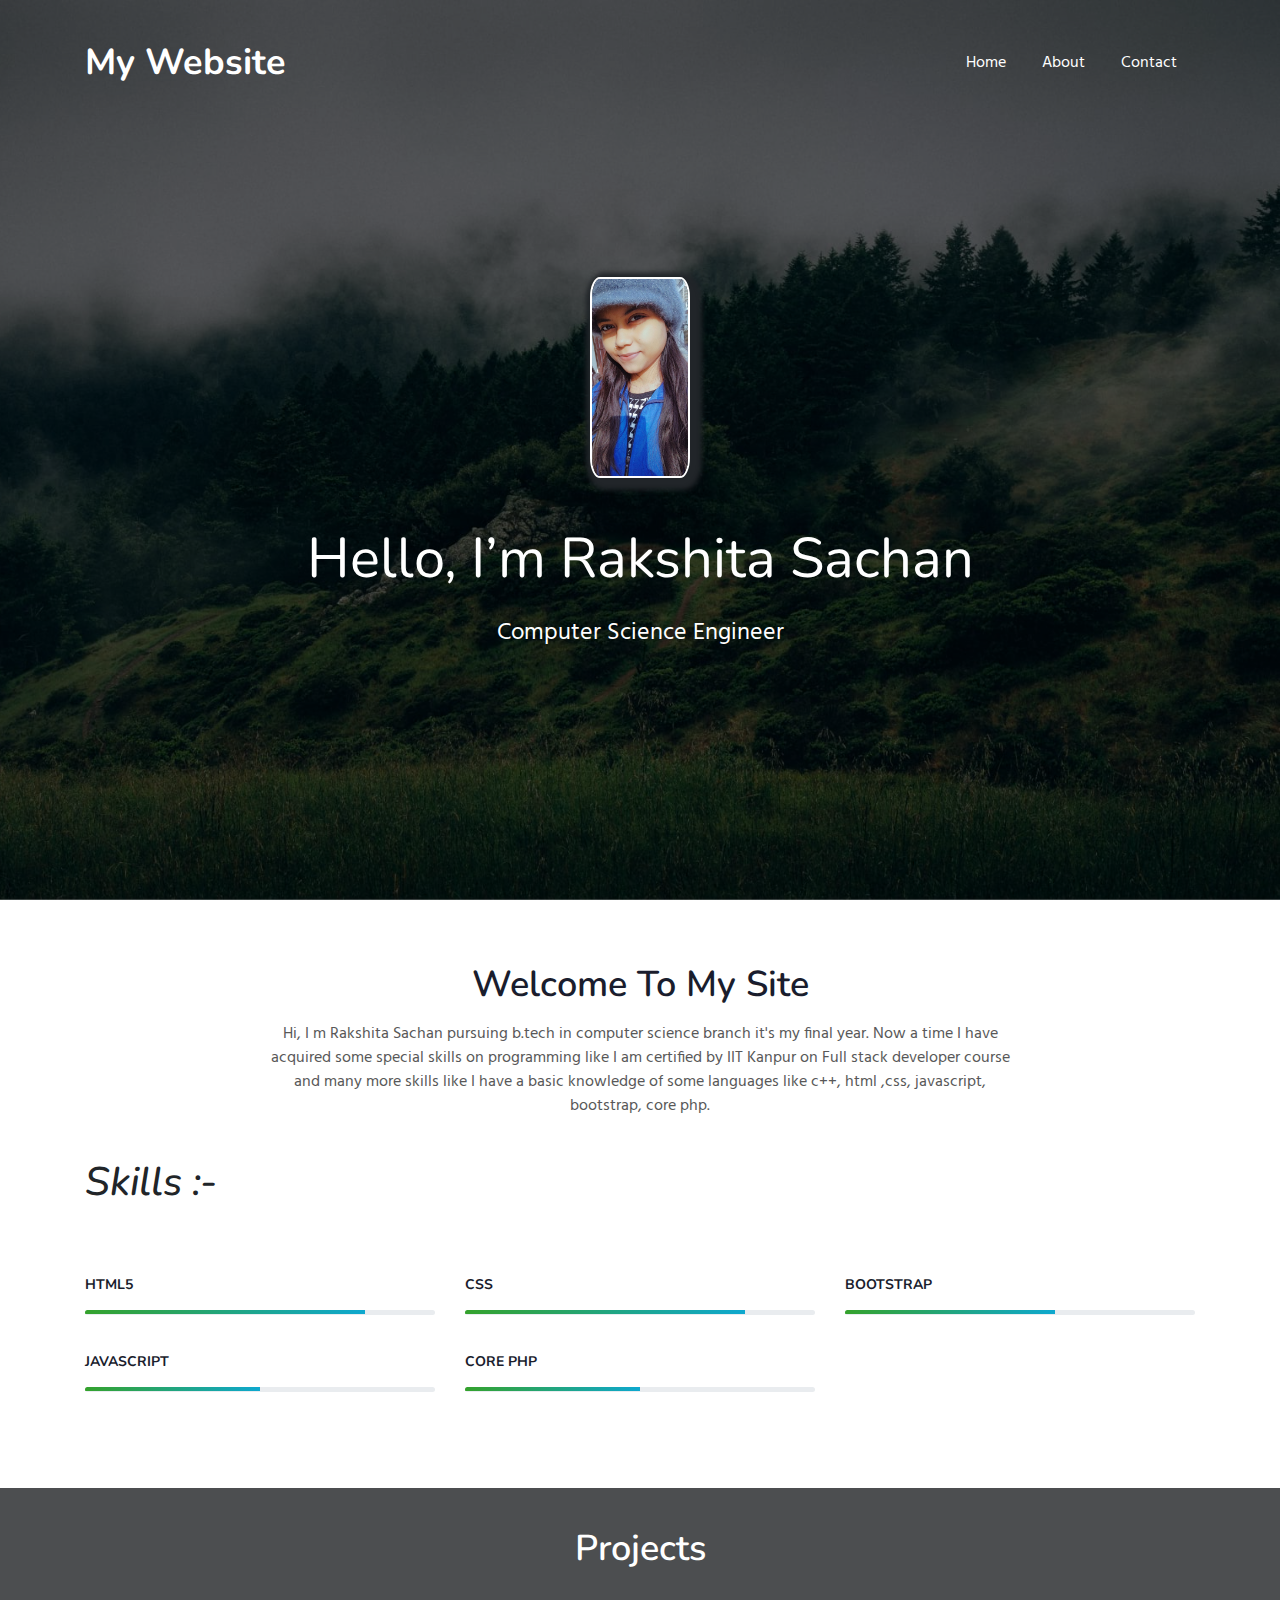
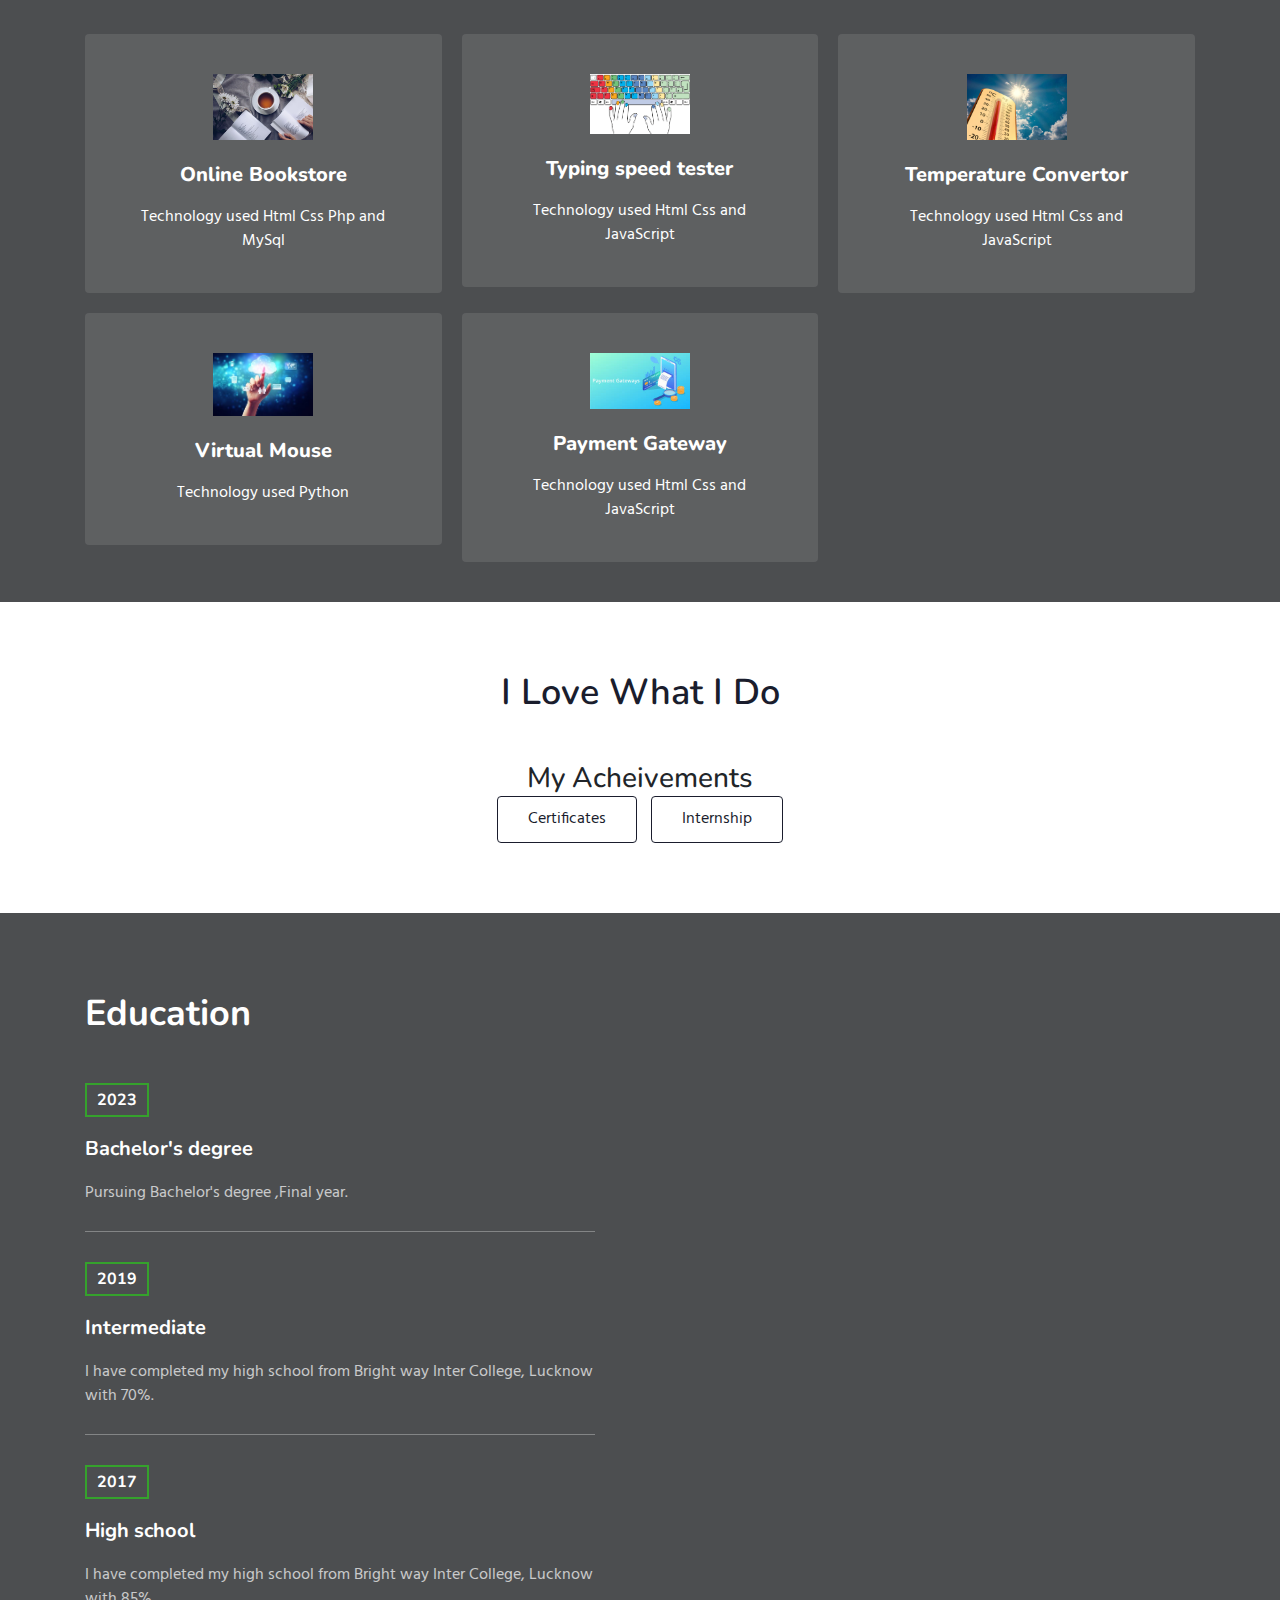
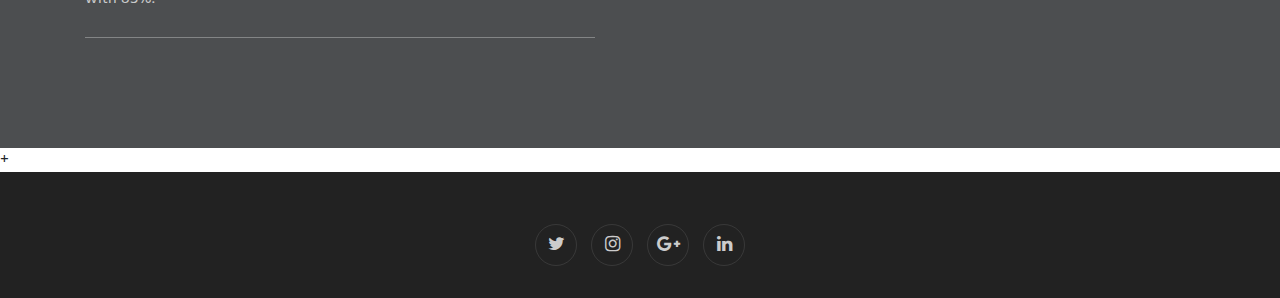
==== index.html @ 0a366fba "Update index.html" ====
<!--
Author: W3layouts
Author URL: http://w3layouts.com
-->
<!doctype html>
<html lang="en">
  <head>
    <!-- Required meta tags -->
    <meta charset="utf-8">
    <meta name="viewport" content="width=device-width, initial-scale=1, shrink-to-fit=no">

    <title>My Website a Personal Portfolio </title>
    <!-- web fonts -->
    <link href="//fonts.googleapis.com/css?family=Nunito:400,600,700,800,900&display=swap" rel="stylesheet">
    <link href="//fonts.googleapis.com/css?family=Hind&display=swap" rel="stylesheet">
    <!-- //web fonts -->
    <!-- Template CSS -->
    <link rel="stylesheet" href="assets/css/style-starter.css">
  </head>
  <body>

<section class="w3l-bootstrap-header">
  <nav class="navbar navbar-expand-lg navbar-light py-lg-3 py-2">
    <div class="container">
      <a class="navbar-brand" href="index.html"> My Website</a>
      <!-- if logo is image enable this   
    <a class="navbar-brand" href="#index.html">
        <img src="image-path" alt="Your logo" title="Your logo" style="height:35px;" />
    </a> -->
      <button class="navbar-toggler" type="button" data-toggle="collapse" data-target="#navbarSupportedContent"
        aria-controls="navbarSupportedContent" aria-expanded="false" aria-label="Toggle navigation">
        <span class="navbar-toggler-icon fa fa-bars"></span>
      </button>

      <div class="collapse navbar-collapse" id="navbarSupportedContent">
        <ul class="navbar-nav ml-auto">
          <li class="nav-item">
            <a class="nav-link" href="index.html">Home</a>
          </li>
          <li class="nav-item">
            <a class="nav-link" href="about.html">About</a>
          </li>
          
         
        
          <li class="nav-item">
            <a class="nav-link" href="contact.html">Contact</a>
          </li>
        </ul>
        
      </div>
    </div>
  </nav>
</section>
 <!--  Main banner section -->
 <section class="w3l-main-banner" id="home">
  <div class="companies20-content">
    <div class="companies-wrapper">
        <div class="item">
         
            <div class="slider-info banner-view text-center">
              <div class="banner-info container">
                <img src="assets/images/img5.jpg" alt="about image" width="100px" class="img-fluid">
                <h3 class="banner-text mt-5">Hello, I’m Rakshita Sachan
                  </h3>
                  <p class="my-4 mb-5">Computer Science Engineer</p><br>
               
              </div>
            </div>
          
        </div>
    </div>
  </div>
</section>
 <!--  //Main banner section -->
<section class="w3l-about ">
<div class="skills-bars py-5">
 <div class="container py-md-3">
  <div class="heading text-center mx-auto">
    <h3 class="head">Welcome To My Site</h3>
    <p class="my-3 head"> Hi, I m Rakshita Sachan pursuing b.tech in computer science branch it's my final year. Now a time I have acquired some special skills on programming like  I am certified by IIT Kanpur on Full stack developer course and many more skills like I have a basic knowledge of some languages like c++, html ,css, javascript, bootstrap, core php.</p>
      
    </div><br>
    <h1 class="head"><i>Skills :-</i></h1>
<div class="row mt-5 pt-3">
    <div class="col-lg-4 col-md-4 col-sm-6 skills-bar-grids mb-4 pb-2">
        <h4>HTML5</h4>
        <div class="progress">
        <div class="progress-bar progress-bar-striped bg-color" role="progressbar" style="width: 80% ;height:4px;" aria-valuenow="50" aria-valuemin="0" aria-valuemax="100">
      </div>
    </div>
</div>
    <div class="col-lg-4 col-md-4 col-sm-6 skills-bar-grids mb-4 pb-2">
        <h4>CSS</h4>
        <div class="progress">
        <div class="progress-bar progress-bar-striped bg-color" role="progressbar" style="width: 80% ;height:4px;" aria-valuenow="50" aria-valuemin="0" aria-valuemax="100">
      </div>
    </div>
</div>
<div class="col-lg-4  col-md-4 col-sm-6 skills-bar-grids mb-4 pb-2">
    <h4>BOOTSTRAP</h4>
    <div class="progress">
    <div class="progress-bar progress-bar-striped bg-color" role="progressbar" style="width: 60% ;height:4px;" aria-valuenow="50" aria-valuemin="0" aria-valuemax="100">
  </div>
</div>
</div>
<div class="col-lg-4  col-md-4 col-sm-6 skills-bar-grids mb-4 pb-2">
    <h4>JAVASCRIPT</h4>
    <div class="progress">
    <div class="progress-bar progress-bar-striped bg-color" role="progressbar" style="width: 50% ;height:4px;" aria-valuenow="50" aria-valuemin="0" aria-valuemax="100">
  </div>
</div>
</div>
<div class="col-lg-4  col-md-4 col-sm-6 skills-bar-grids mb-4 pb-2">
    <h4>CORE PHP</h4>
    <div class="progress">
    <div class="progress-bar progress-bar-striped bg-color" role="progressbar" style="width: 50% ;height:4px;" aria-valuenow="50" aria-valuemin="0" aria-valuemax="100">
  </div>
</div>
</div>


 </div>
 </div>
</div>
 </section>
<section class="w3l-feature-3" id="features">
	<div class="grid top-bottom">
		<div class="container">
			<div class="heading text-center mx-auto">
                <h3 class="head text-white">Projects</h3>
          
              </div>
			<a href="https://github.com/rakshitasachan/online-bookshelf.github.io"> <div class="middle-section grid-column text-center mt-5 pt-3">
				<div class="three-grids-columns">
					<span ><img src="assets\images\img2.jpg" width="100px"></span>
					<h4>Online Bookstore</h4>
					<p>Technology used  Html Css Php and MySql</p>
				</div></a>
        <a href="https://github.com/rakshitasachan/typing-speed-tester-">
				<div class="three-grids-columns">
        <span ><img src="assets\images\img3.png" width="100px"></span>
					<h4>Typing speed tester</h4>
					<p>Technology used  Html Css and JavaScript</p>
					
				</div></a>
        <a href="https://github.com/rakshitasachan/temp-convertor.github.io">
				<div class="three-grids-columns">
        <span ><img src="assets\images\img4.jpg" width="100px"></span>
					<h4>Temperature Convertor</h4>
					<p>Technology used  Html Css and JavaScript </p>
					
				</div></a>

			 <a href="https://github.com/rakshitasachan/virtual_mouse">
				<div class="three-grids-columns">
        <span ><img src="assets\images\mouse.jpg" width="100px"></span>
					<h4>Virtual Mouse</h4>
					<p>Technology used Python</p>
					
				</div></a>

			
			 <a href="https://github.com/rakshitasachan/paymentgateway">
				<div class="three-grids-columns">
        <span ><img src="assets\images\pay.jpg" width="100px"></span>
					<h4>Payment Gateway</h4>
					<p>Technology used Html Css and JavaScript</p>
					
				</div></a>
			</div>
		</div>
	</div>
</section>
<div class="products-4" id="portfolio">
    <!-- Products4 block -->
    <div id="products4-block" class="text-center">
        <div class="container">
            <div class="heading text-center mx-auto mb-5">
                <h3 class="head">I Love What I Do </H3>
              
               
              </div>
              <H3>My Acheivements</h3>
            <input id="tab2" type="radio" name="tabs">
            <label class="tabtle" for="tab2">Certificates</label>

            <input id="tab3" type="radio" name="tabs">
            <label class="tabtle" for="tab3">Internship</label>




            <section id="content2" class="tab-content text-left">
                <div class="d-grid grid-col-3">
                    <div class="product">
                        <a href="assets/images/img7.jpg" data-lightbox="example-set"
                            
                            <figure>
                                <img src="assets/images/img7.jpg" class="img-responsive" alt="" />
                            </figure>
                        </a>
                        
                    </div>
                    <div class="product">
                        <a href="assets/images/imgs.jpg" data-lightbox="example-set"
                          
                            <figure>
                                <img src="assets/images/imgs.jpg" class="img-responsive" alt="" />
                            </figure>
                        </a>
                       
                    </div>
                    <div class="product">
                        <a href="assets/images/img9.jpg" data-lightbox="example-set"
                      
                            <figure>
                                <img src="assets/images/img9.jpg" class="img-responsive" alt="" />
                            </figure>
                        </a>
                       
                    </div>
                   
                    
                        
                 
            </section>

            <section id="content3" class="tab-content text-left">
             <div class="d-grid grid-col-3">
                    <div class="product">
                        <a href="assets/images/img10.jpg" data-lightbox="example-set">
                            
                            <figure>
                                <img src="assets/images/img10.jpg" class="img-responsive" alt="" width=""/>
                            </figure>
                        </a>
                    </div>
    <div class="product">
                        <a href="assets/images/certi.jpg" data-lightbox="example-set">
                            
                            <figure>
                               <img src="assets/images/certi.jpg" class="img-responsive" alt="" width=""/>
                            </figure>
                        </a>
                    </div>
   <div class="product">
		     <a href="assets/images/prutor.jpg" data-lightbox="example-set">
                            
                            <figure>
                               <img src="assets/images/prutor.jpg".jpg" class="img-responsive" alt="" width="50px"/>
                            </figure>
                        </a>
                    </div>
	     </div>
                
            </section>

            <section id="content4" class="tab-content text-left">
                <div class="d-grid grid-col-3">
                    <div class="product">
                        <a href="assets/images/g8.jpg" data-lightbox="example-set"
                        
                            <figure>
                                <img src="assets/images/g8.jpg" class="img-responsive" alt="" />
                            </figure>
                        </a>
                        
                    </div>
                    <div class="product">
                        <a href="assets/images/g1.jpg" data-lightbox="example-set"
                          
                                <img src="assets/images/g1.jpg" class="img-responsive" alt="" />
                            </figure>
                        </a>
                        
                    </div>
                </div>
            </section>
        </div>
    </div>
    <!-- Products4 block -->
</div>
<script src="assets/js/jquery-3.3.1.min.js"></script>
<script src="assets/js/lightbox-plus-jquery.min.js"></script>
<section class="services-12" id="experience">
	<div class="form-12-content">
		<div class="container">
			<div class="grid grid-column-2 ">
				
			
					<div class="column2">
            <h3 class="mb-5">Education</h3>
            <div class="experience-top">
              <h5>2023</h5>
              <h4> Bachelor's degree</h4>
              <p class="my-3 text-white">Pursuing  Bachelor's degree ,Final year.  </p>
              </div>
              <div class="experience-top">
                <h5>2019</h5>
                <h4>Intermediate</h4>
                <p class="my-3 text-white">I have completed my high school from Bright way Inter College, Lucknow with 70%.</p>
                </div>
                <div class="experience-top">
                  <h5>2017</h5>
                  <h4>High school</h4>
                  <p class="my-3 text-white">I have completed my high school from Bright way Inter College, Lucknow with 85%.</p>
                  </div>
					</div>
			</div>
		</div>
	</div>
</section>

     
+ 
 <!-- grids block 5 -->
 <section class="w3l-footer-29-main" id="footer">
  <div class="footer-29 text-center">
      <div class="container">
        
        <div class="main-social-footer-29">
                    
      
          <a href="https://twitter.com/RakshitaSachan" class="twitter"><span class="fa fa-twitter"></span></a>
          <a href="https://instagram.com/_r.a.k.s.h.i.i.i_0?igshid=YmMyMTA2M2Y=" class="instagram"><span class="fa fa-instagram"></span></a>
          <a href="mailto: rakshitasachan@gmail.com" class="google-plus"><span class="fa fa-google-plus"></span></a>
          <a href="https://www.linkedin.com/in/rakshita-sachan-43b443237/" class="linkedin"><span class="fa fa-linkedin"></span></a>
  
  </div>
   <!-- move top -->
  <button onclick="topFunction()" id="movetop" title="Go to top">
              <span class="fa fa-angle-up"></span>
                 </button>
                 <script>
                     // When the user scrolls down 20px from the top of the document, show the button
                     window.onscroll = function () {
                         scrollFunction()
                     };
              
                     function scrollFunction() {
                         if (document.body.scrollTop > 20 || document.documentElement.scrollTop > 20) {
                             document.getElementById("movetop").style.display = "block";
                         } else {
                             document.getElementById("movetop").style.display = "none";
                         }
                     }
              
                     // When the user clicks on the button, scroll to the top of the document
                     function topFunction() {
                         document.body.scrollTop = 0;
                         document.documentElement.scrollTop = 0;
                     }
                 </script>
                 <!-- /move top -->
</section>
<!-- // grids block 5 -->
<script src="assets/js/jquery-3.3.1.min.js"></script>
<!-- //footer-28 block -->
</section>

<script>
    $(function () {
      $('.navbar-toggler').click(function () {
        $('body').toggleClass('noscroll');
      })
    });
  </script>
  <!-- jQuery first, then Popper.js, then Bootstrap JS -->
  <script src="https://code.jquery.com/jquery-3.4.1.slim.min.js"
    integrity="sha384-J6qa4849blE2+poT4WnyKhv5vZF5SrPo0iEjwBvKU7imGFAV0wwj1yYfoRSJoZ+n" crossorigin="anonymous">
  </script>
  
  <script src="https://stackpath.bootstrapcdn.com/bootstrap/4.4.1/js/bootstrap.min.js"
    integrity="sha384-wfSDF2E50Y2D1uUdj0O3uMBJnjuUD4Ih7YwaYd1iqfktj0Uod8GCExl3Og8ifwB6" crossorigin="anonymous">
  </script>

<!-- Smooth scrolling -->



</body>

</html>
<!-- // grids block 5 -->
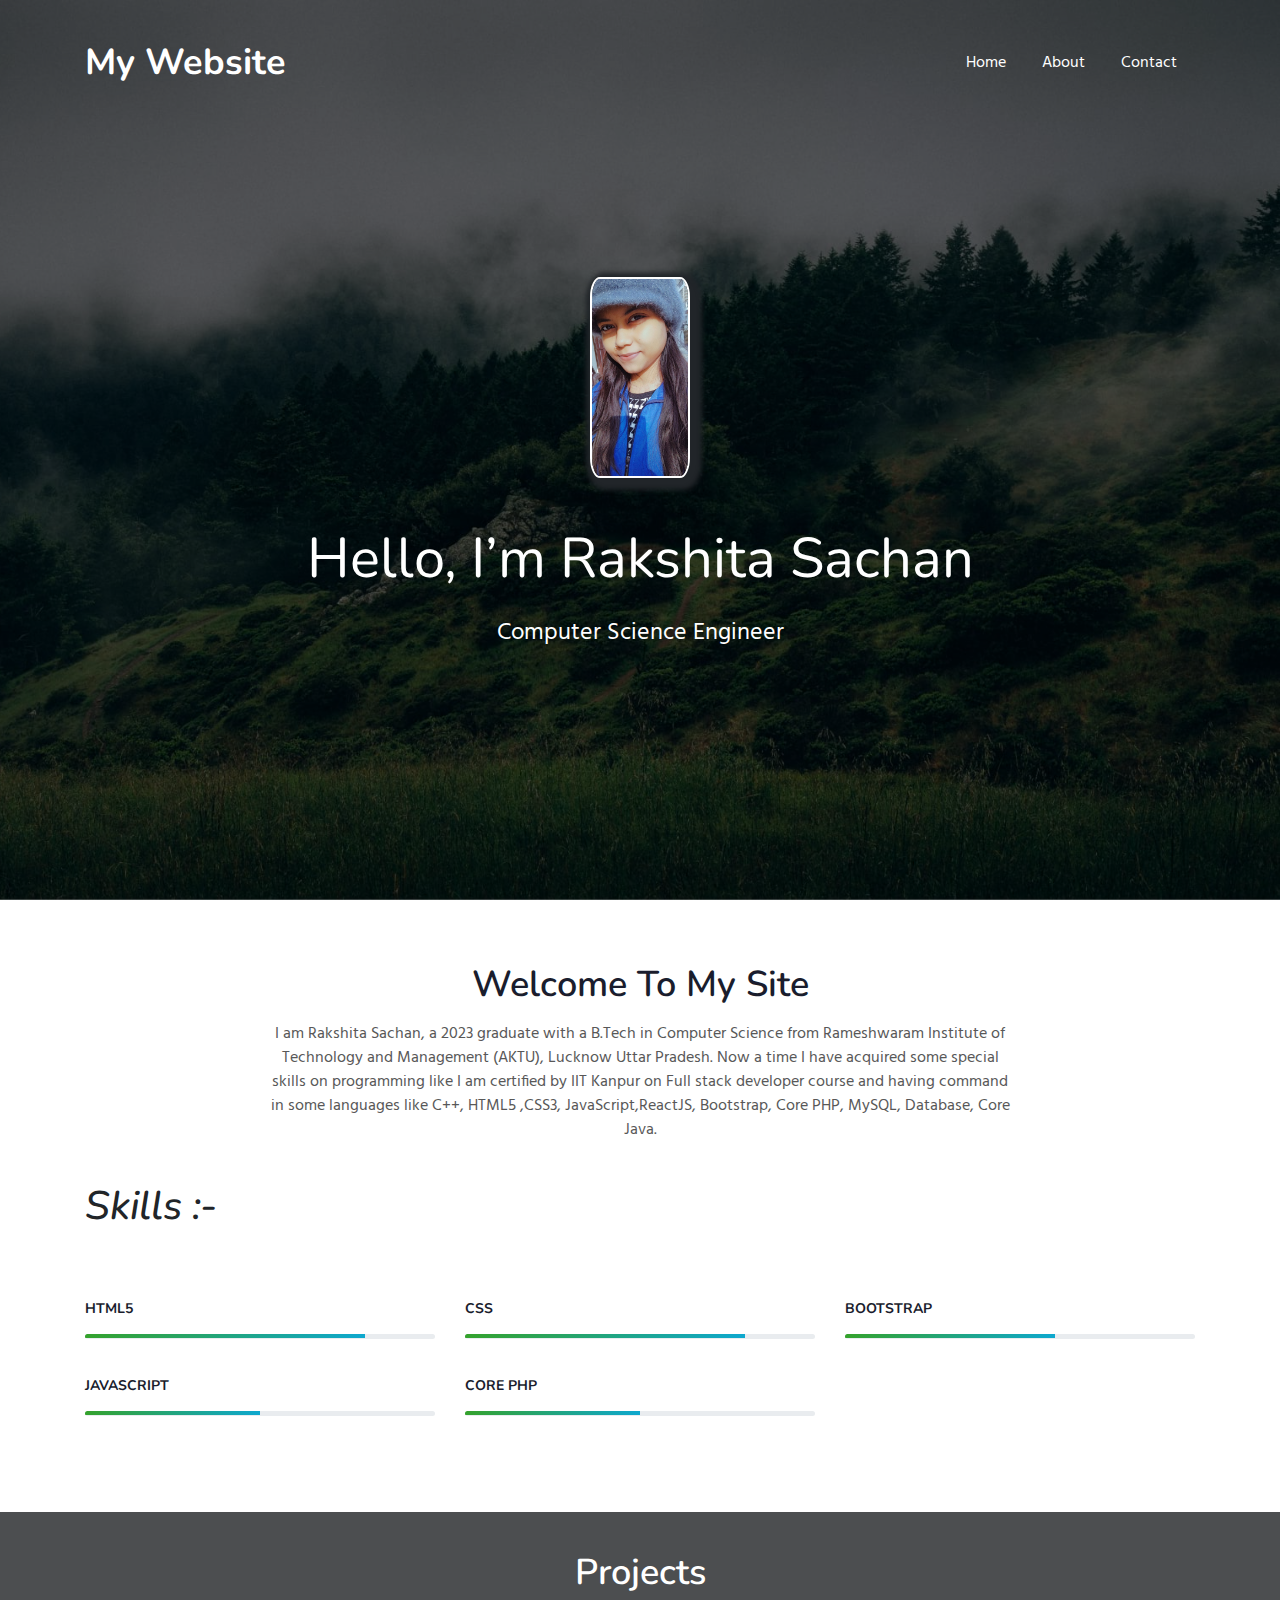
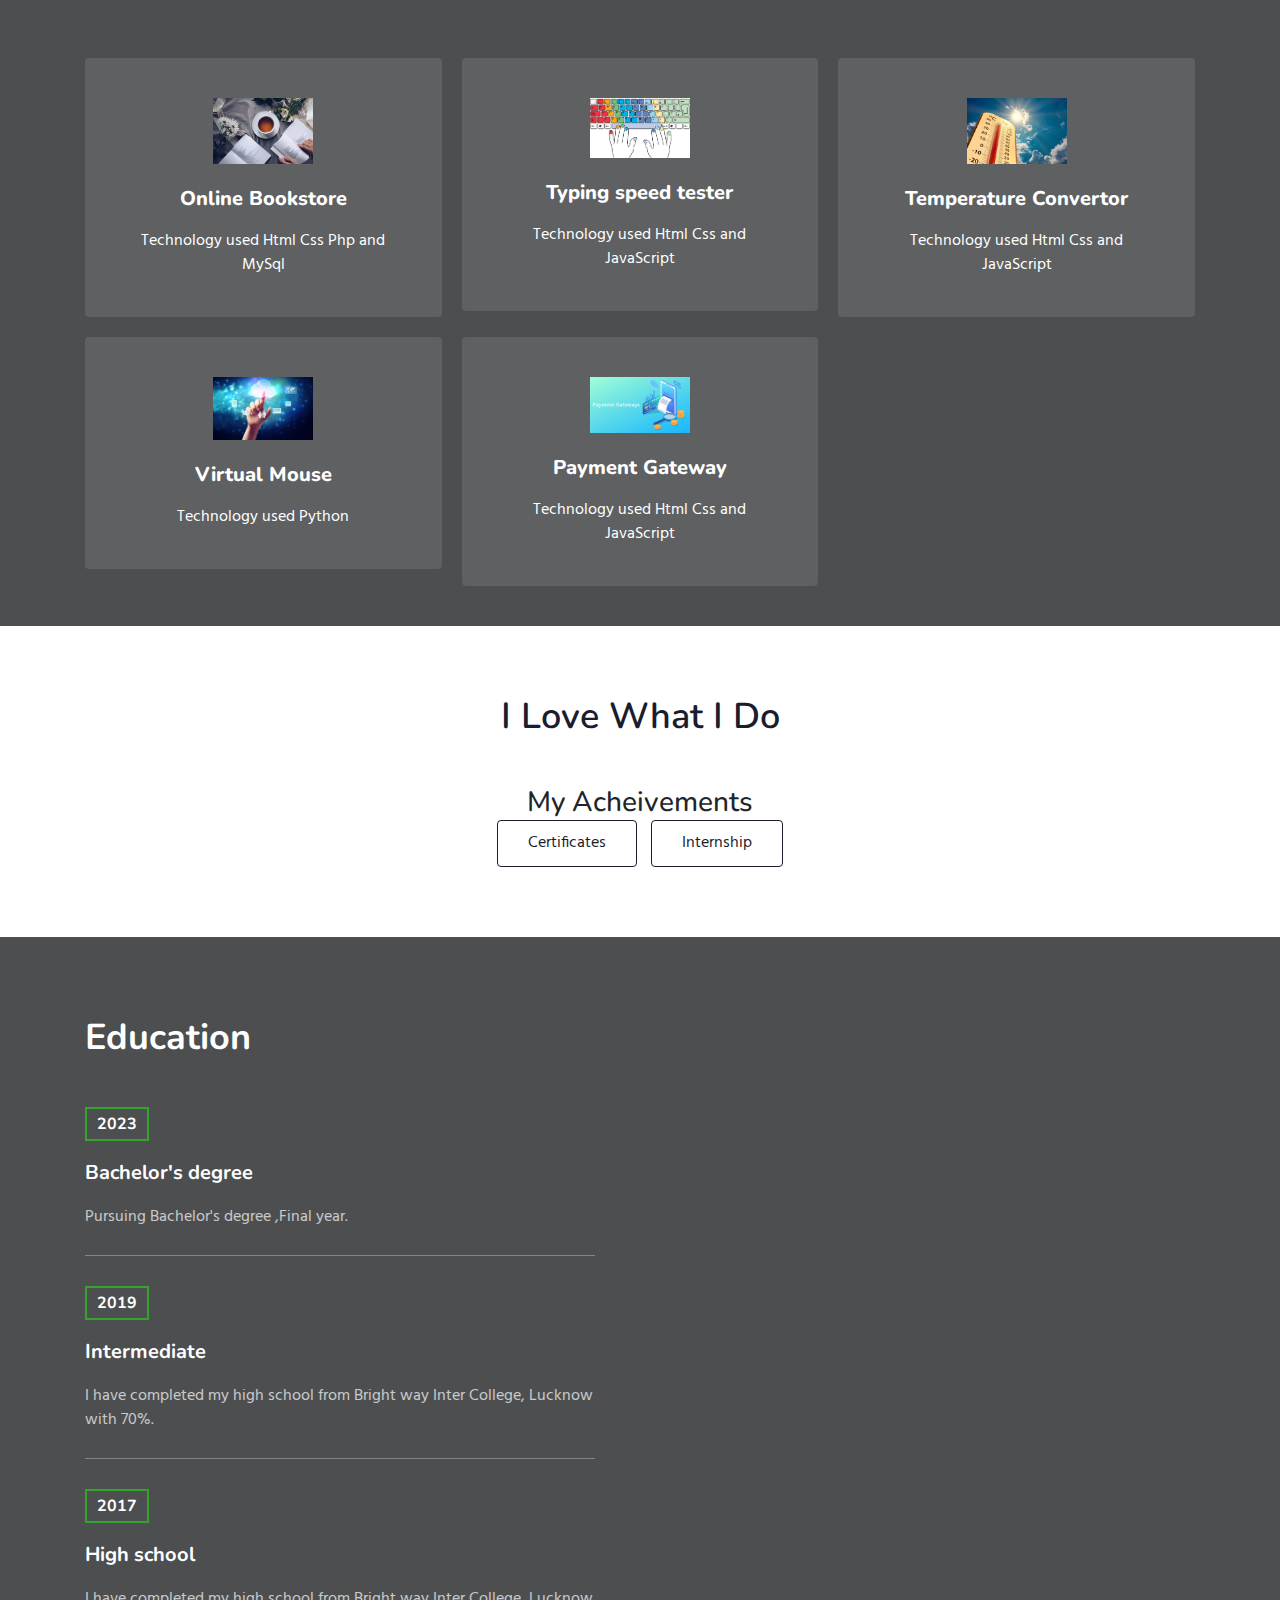
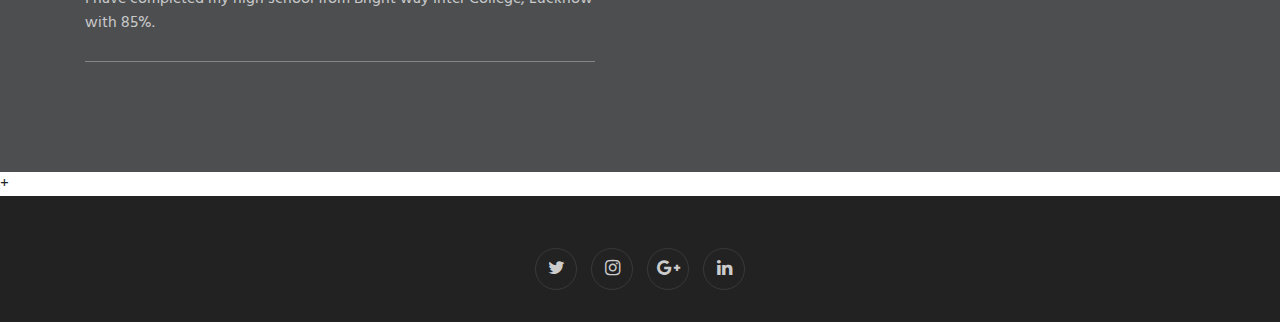
==== commit b2231e57: "Update index.html" ====
--- a/index.html
+++ b/index.html
@@ -78,7 +78,8 @@
  <div class="container py-md-3">
   <div class="heading text-center mx-auto">
     <h3 class="head">Welcome To My Site</h3>
-    <p class="my-3 head"> Hi, I m Rakshita Sachan pursuing b.tech in computer science branch it's my final year. Now a time I have acquired some special skills on programming like  I am certified by IIT Kanpur on Full stack developer course and many more skills like I have a basic knowledge of some languages like c++, html ,css, javascript, bootstrap, core php.</p>
+    <p class="my-3 head"> I am Rakshita Sachan, a 2023 graduate with a B.Tech in Computer Science from Rameshwaram Institute of Technology and Management (AKTU), Lucknow Uttar Pradesh. Now a time I have acquired some special skills on programming like  I am certified by IIT Kanpur on Full stack developer course and having command in some languages like C++, HTML5 ,CSS3, JavaScript,ReactJS, Bootstrap, Core PHP, MySQL, Database, Core Java.
+</p>
       
     </div><br>
     <h1 class="head"><i>Skills :-</i></h1>
@@ -248,7 +249,7 @@
 		     <a href="assets/images/prutor.jpg" data-lightbox="example-set">
                             
                             <figure>
-                               <img src="assets/images/prutor.jpg".jpg" class="img-responsive" alt="" width="50px"/>
+                               <img src="assets/images/prutor.jpg".jpg" class="img-responsive" alt="" width="100%"/>
                             </figure>
                         </a>
                     </div>
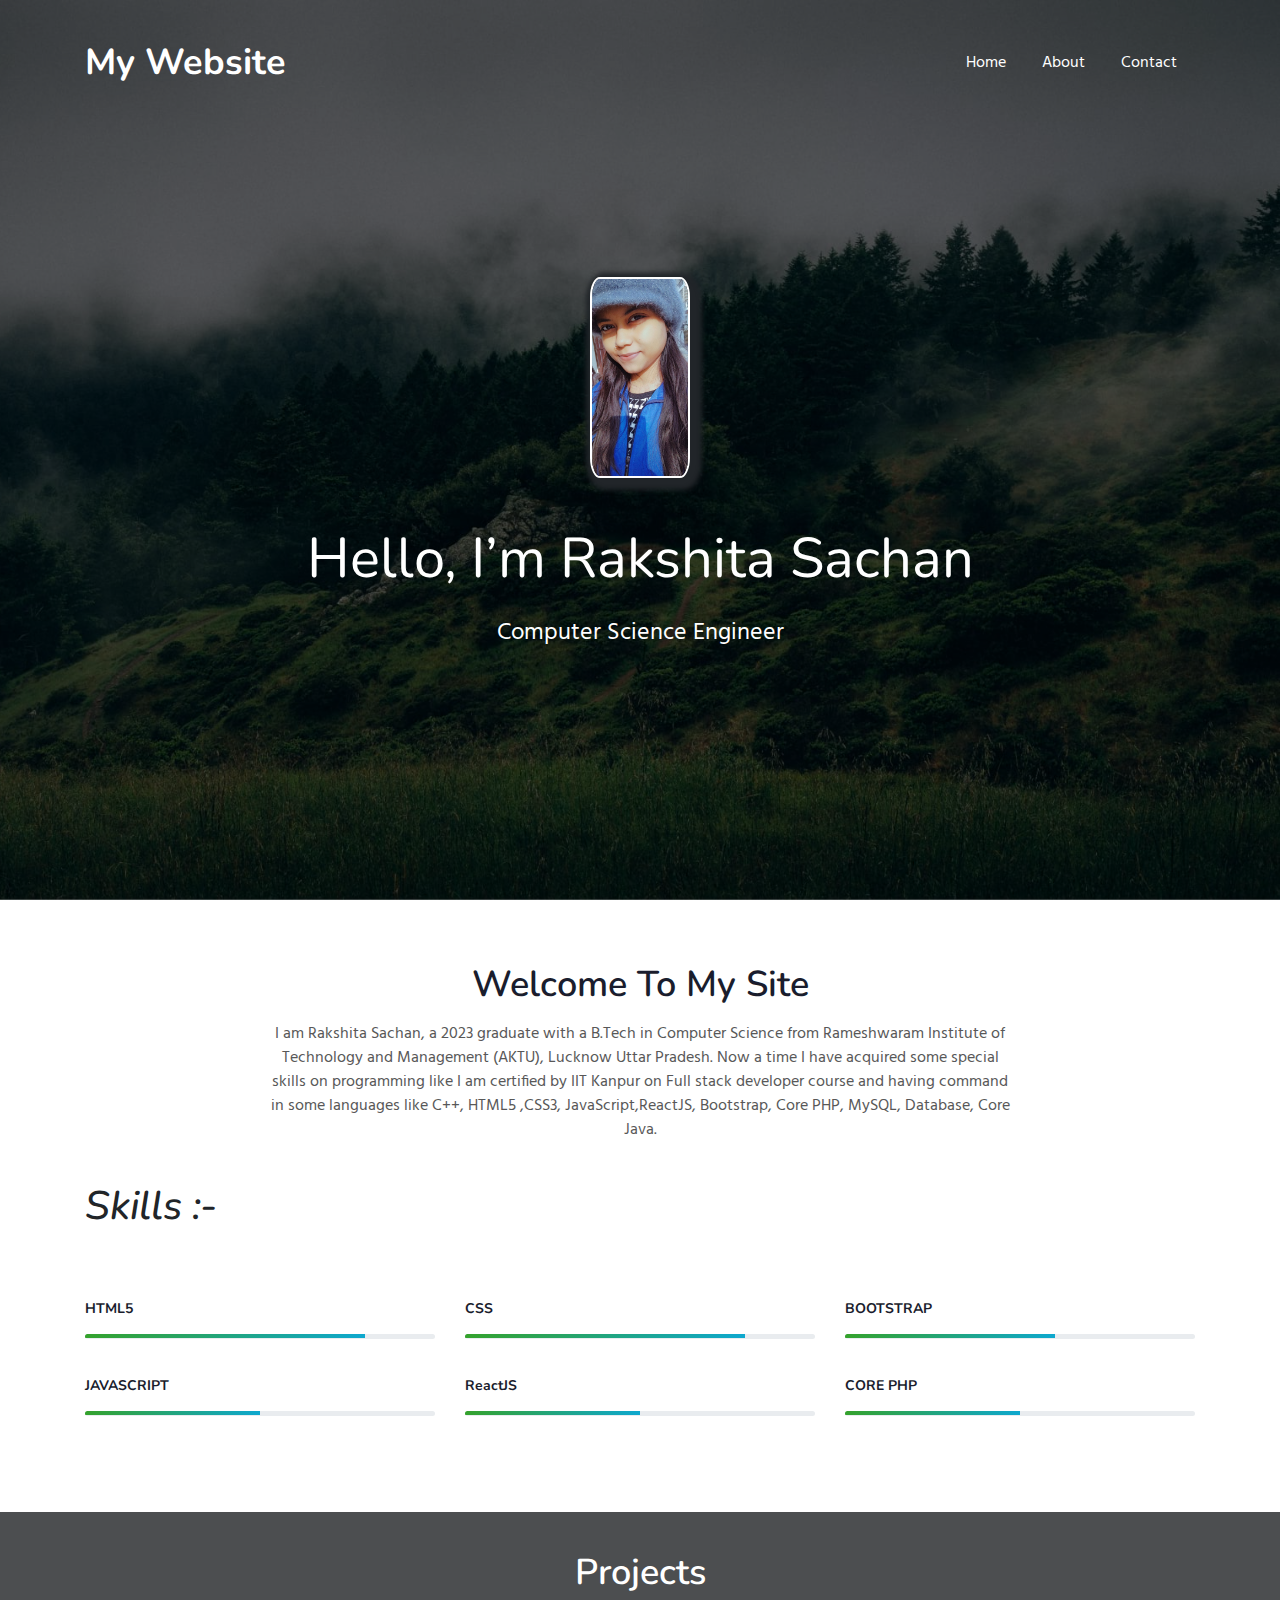
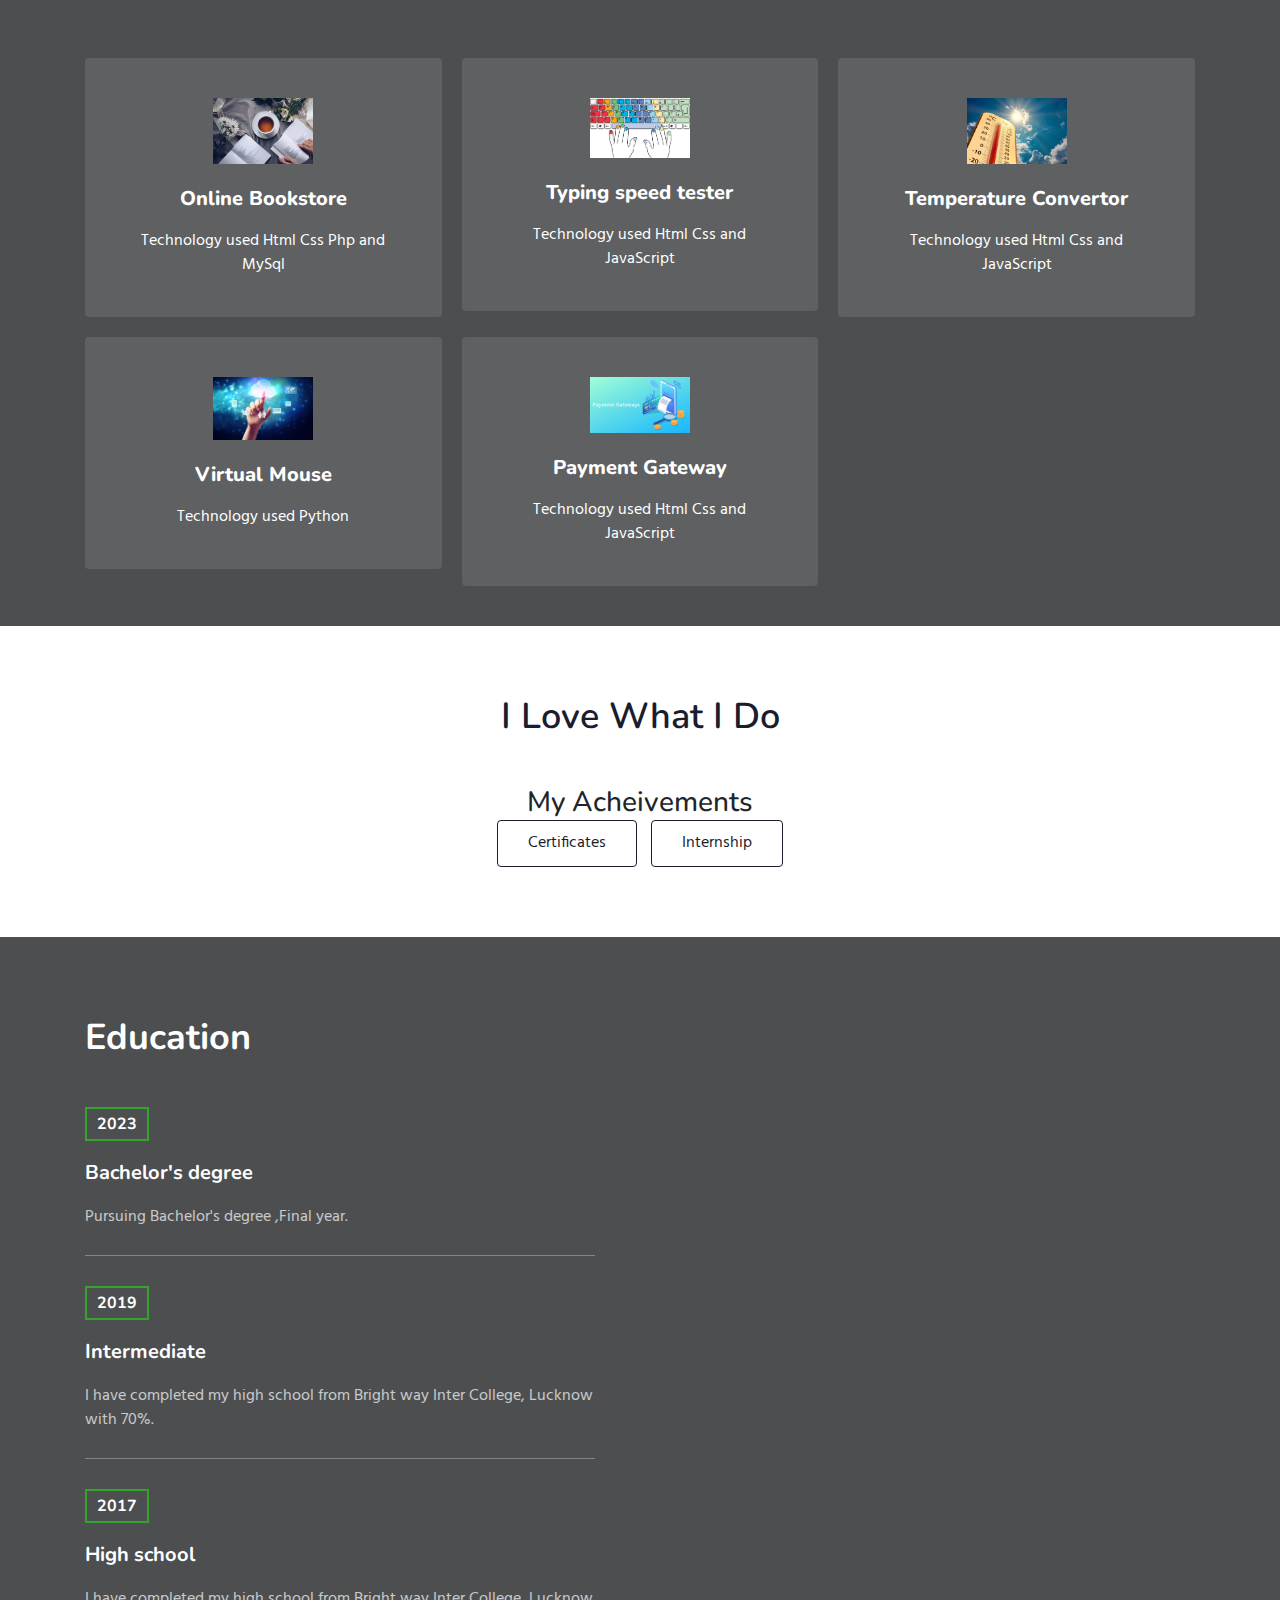
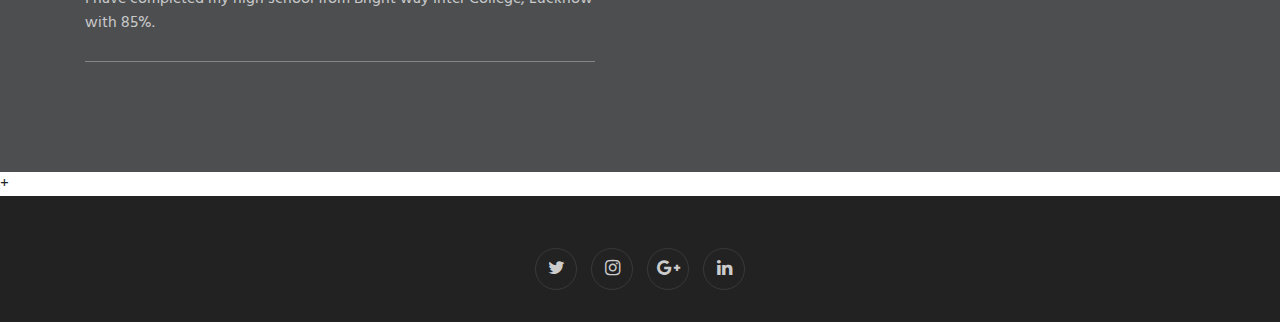
==== commit c6ea5043: "Update index.html" ====
--- a/index.html
+++ b/index.html
@@ -107,6 +107,13 @@
 </div>
 <div class="col-lg-4  col-md-4 col-sm-6 skills-bar-grids mb-4 pb-2">
     <h4>JAVASCRIPT</h4>
+    <div class="progress">
+    <div class="progress-bar progress-bar-striped bg-color" role="progressbar" style="width: 50% ;height:4px;" aria-valuenow="50" aria-valuemin="0" aria-valuemax="100">
+  </div>
+</div>
+</div>
+	<div class="col-lg-4  col-md-4 col-sm-6 skills-bar-grids mb-4 pb-2">
+    <h4>ReactJS</h4>
     <div class="progress">
     <div class="progress-bar progress-bar-striped bg-color" role="progressbar" style="width: 50% ;height:4px;" aria-valuenow="50" aria-valuemin="0" aria-valuemax="100">
   </div>
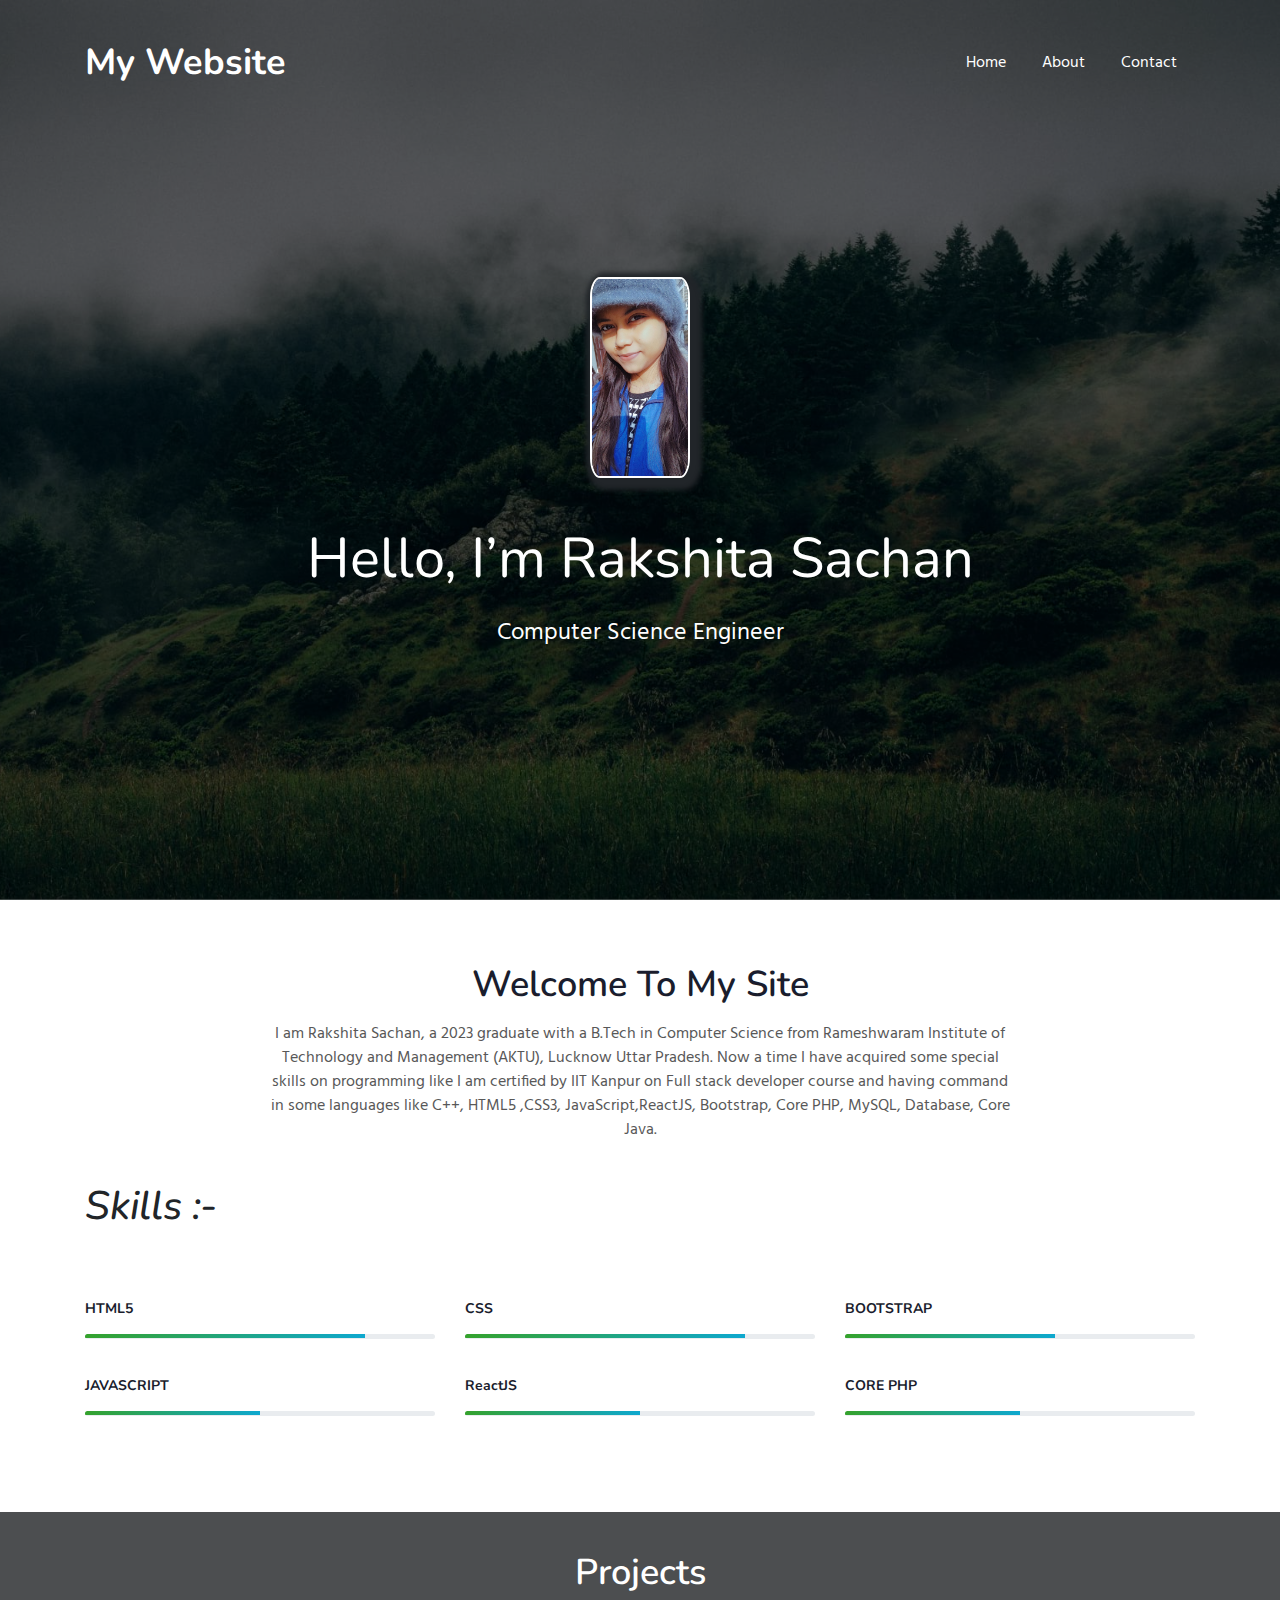
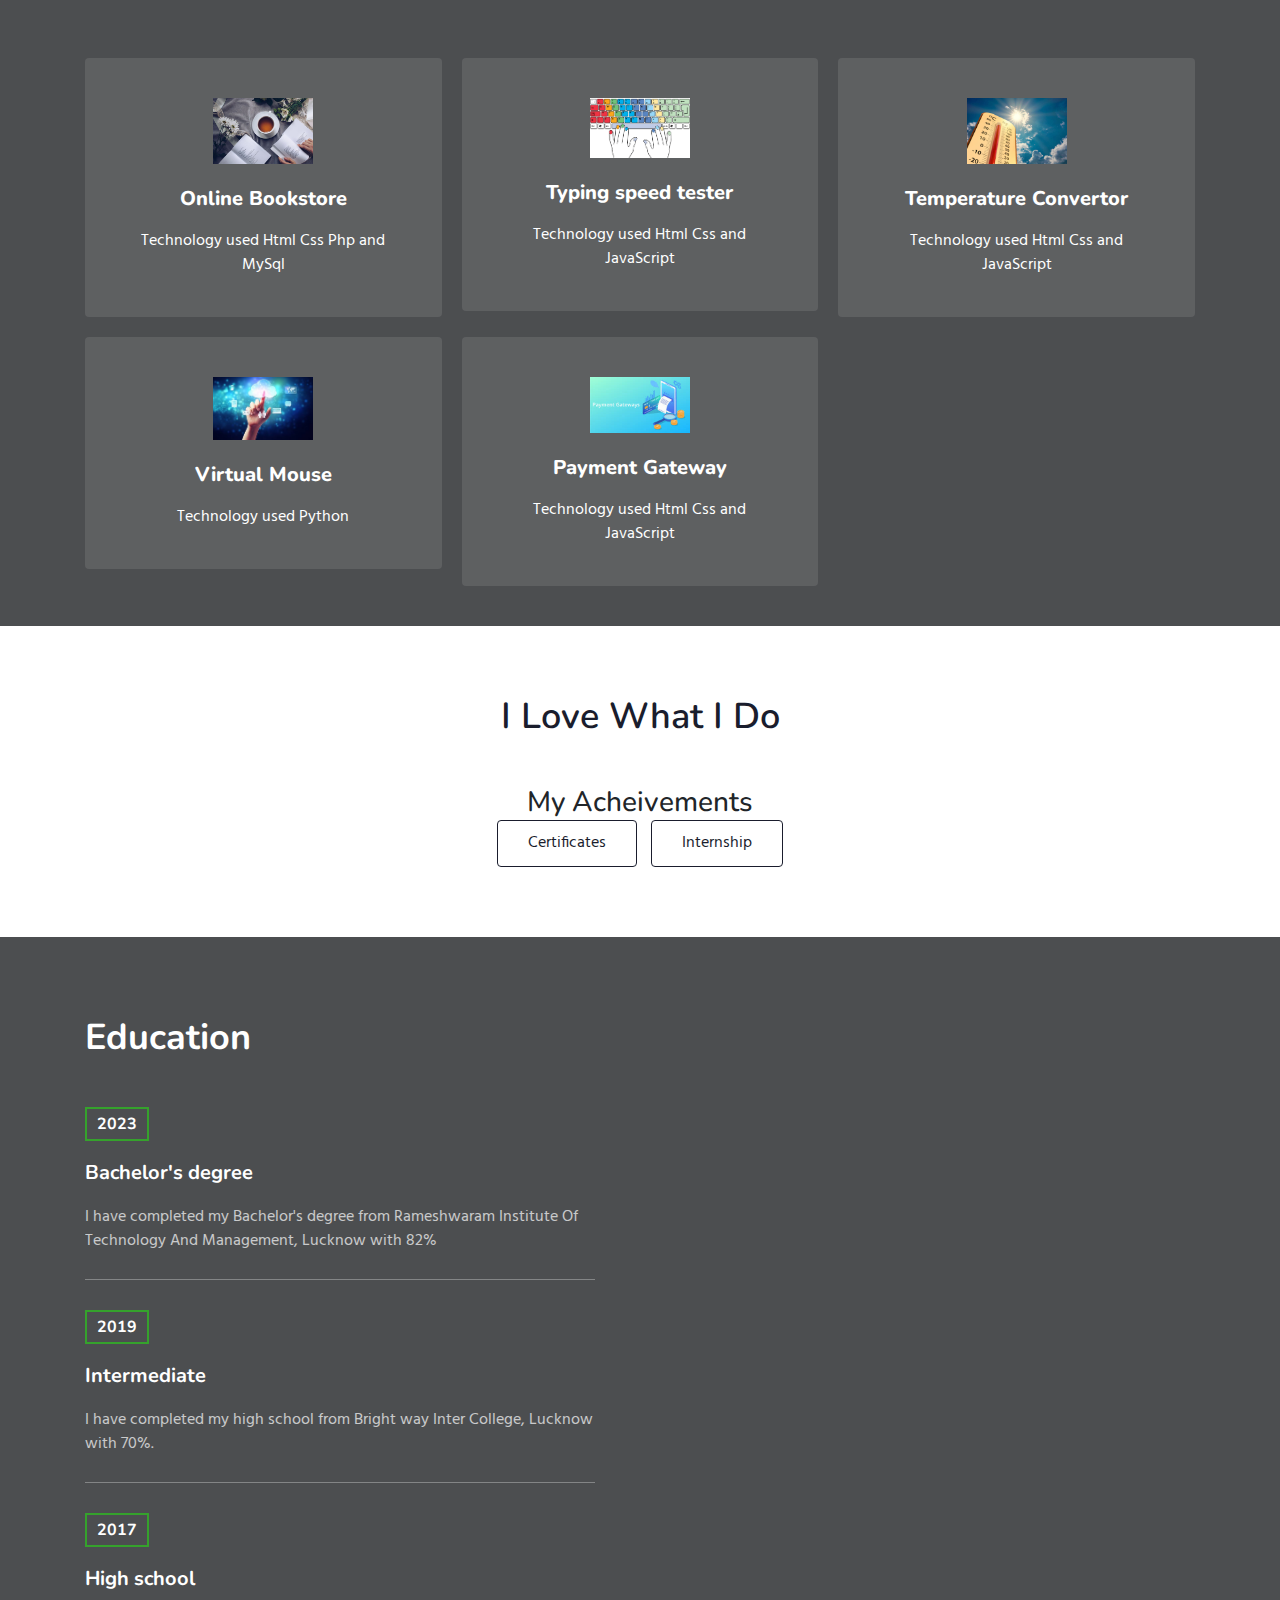
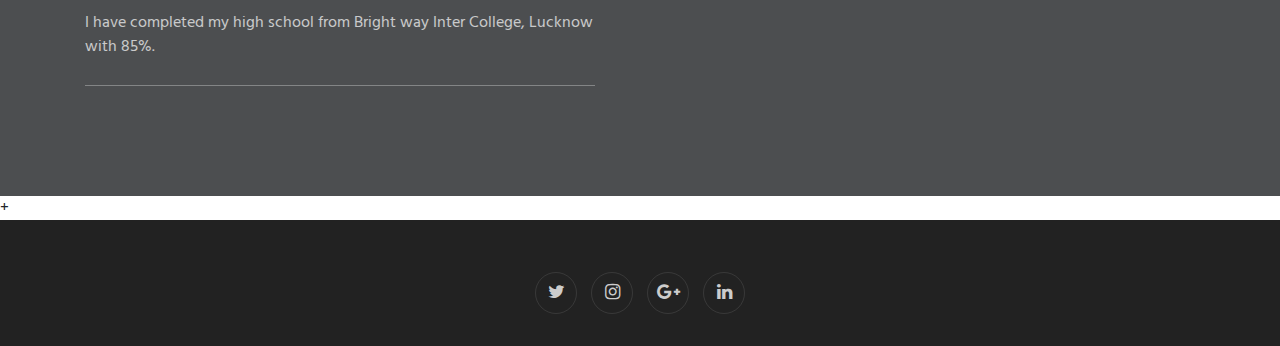
==== commit 4ded6a75: "Update index.html" ====
--- a/index.html
+++ b/index.html
@@ -302,7 +302,7 @@
             <div class="experience-top">
               <h5>2023</h5>
               <h4> Bachelor's degree</h4>
-              <p class="my-3 text-white">Pursuing  Bachelor's degree ,Final year.  </p>
+              <p class="my-3 text-white">I have completed my Bachelor's degree from Rameshwaram Institute Of Technology And Management, Lucknow with 82%   </p>
               </div>
               <div class="experience-top">
                 <h5>2019</h5>
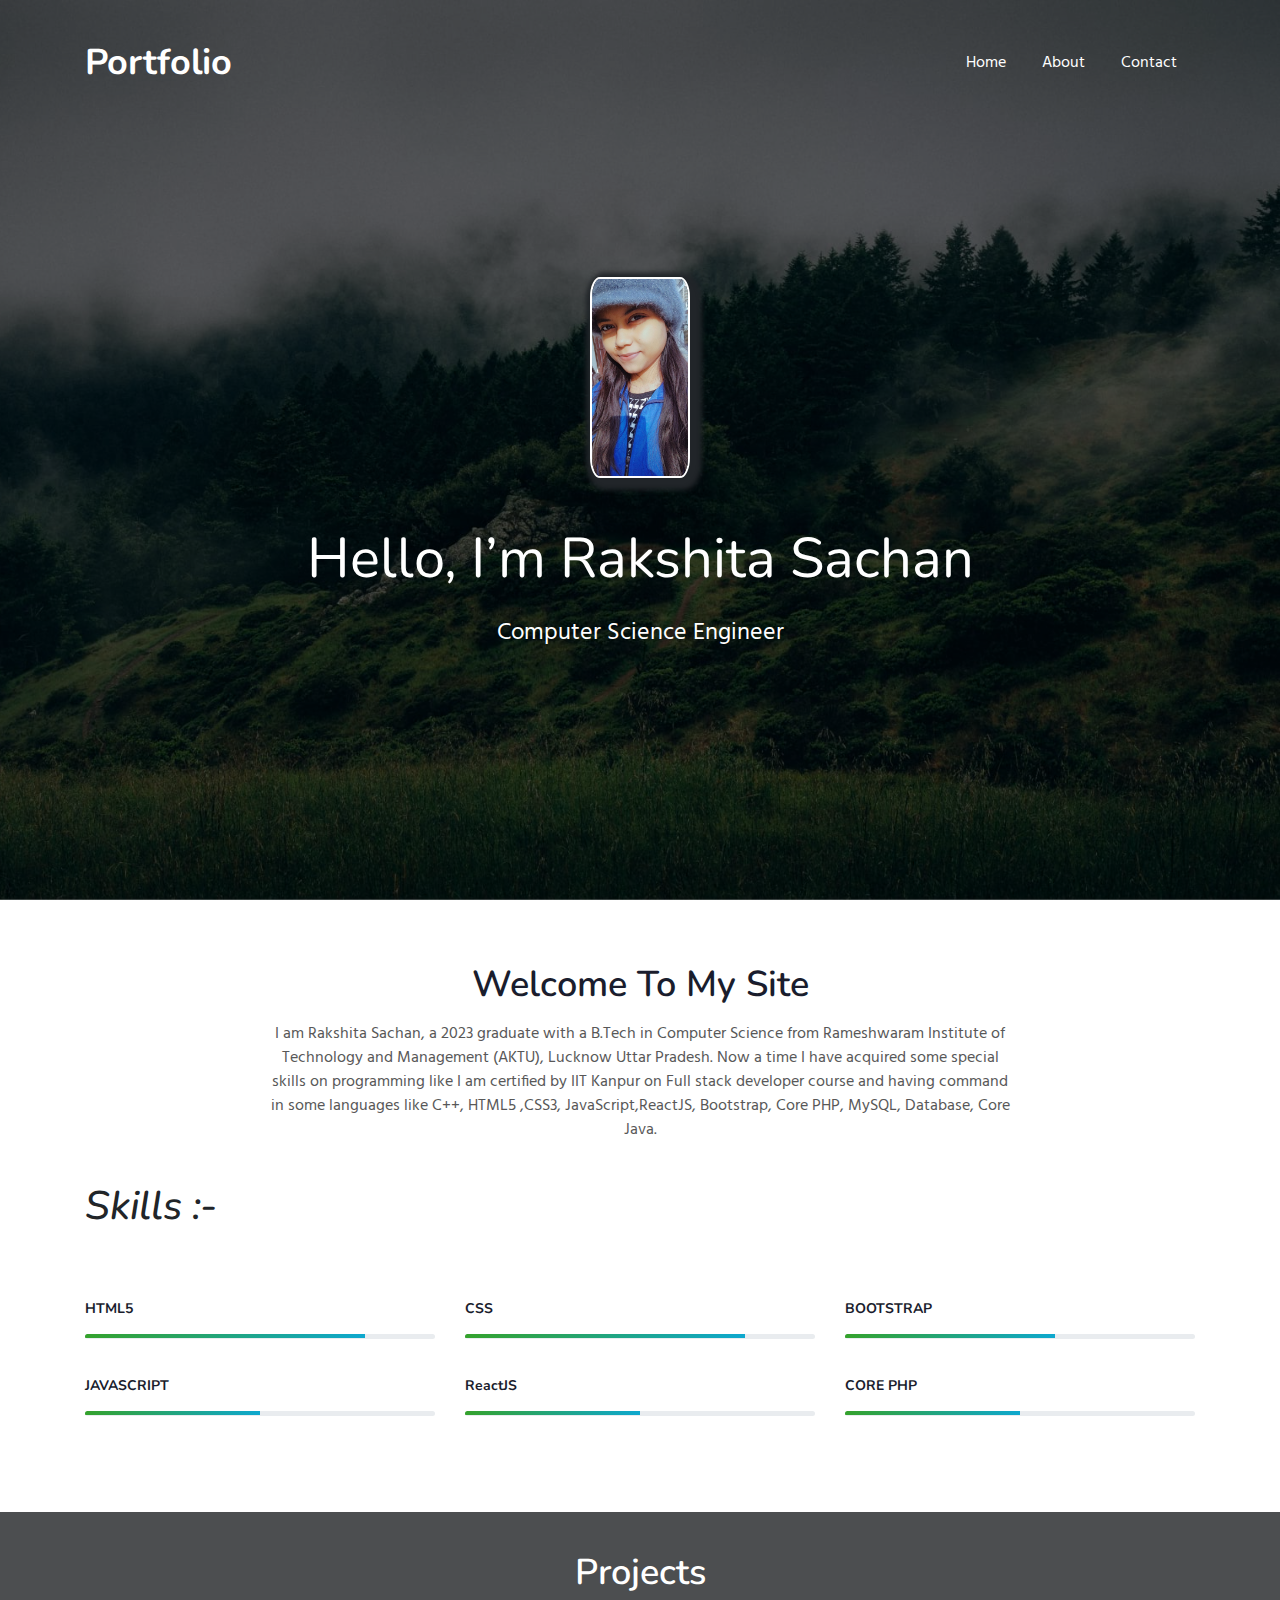
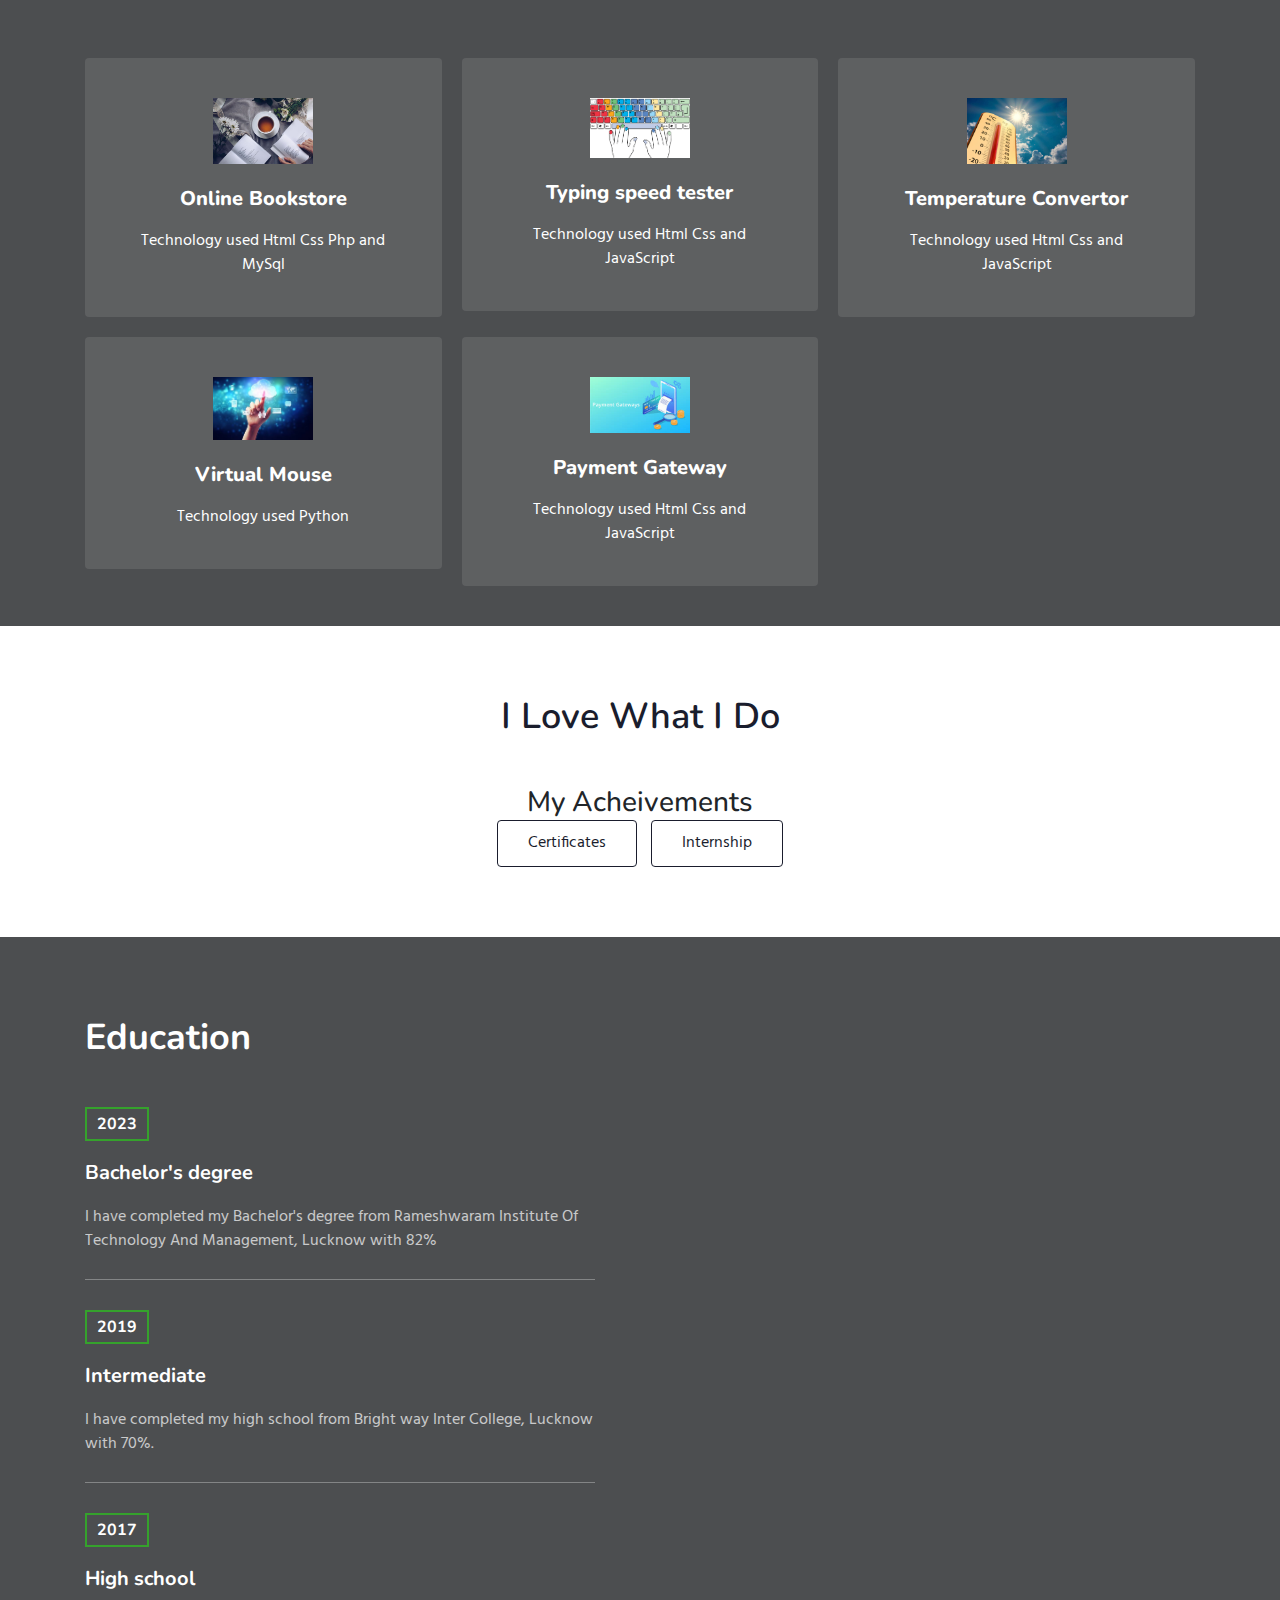
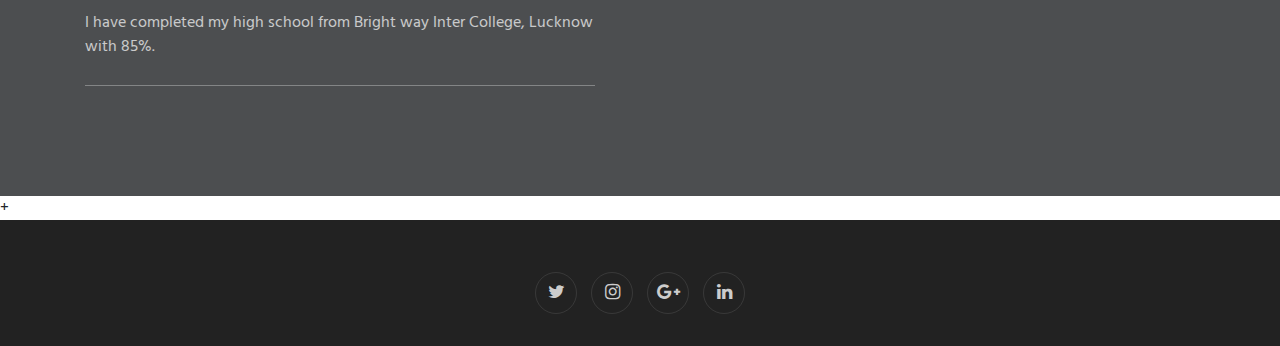
==== commit cecd2529: "Update index.html" ====
--- a/index.html
+++ b/index.html
@@ -22,7 +22,7 @@
 <section class="w3l-bootstrap-header">
   <nav class="navbar navbar-expand-lg navbar-light py-lg-3 py-2">
     <div class="container">
-      <a class="navbar-brand" href="index.html"> My Website</a>
+      <a class="navbar-brand" href="index.html">Portfolio</a>
       <!-- if logo is image enable this   
     <a class="navbar-brand" href="#index.html">
         <img src="image-path" alt="Your logo" title="Your logo" style="height:35px;" />
